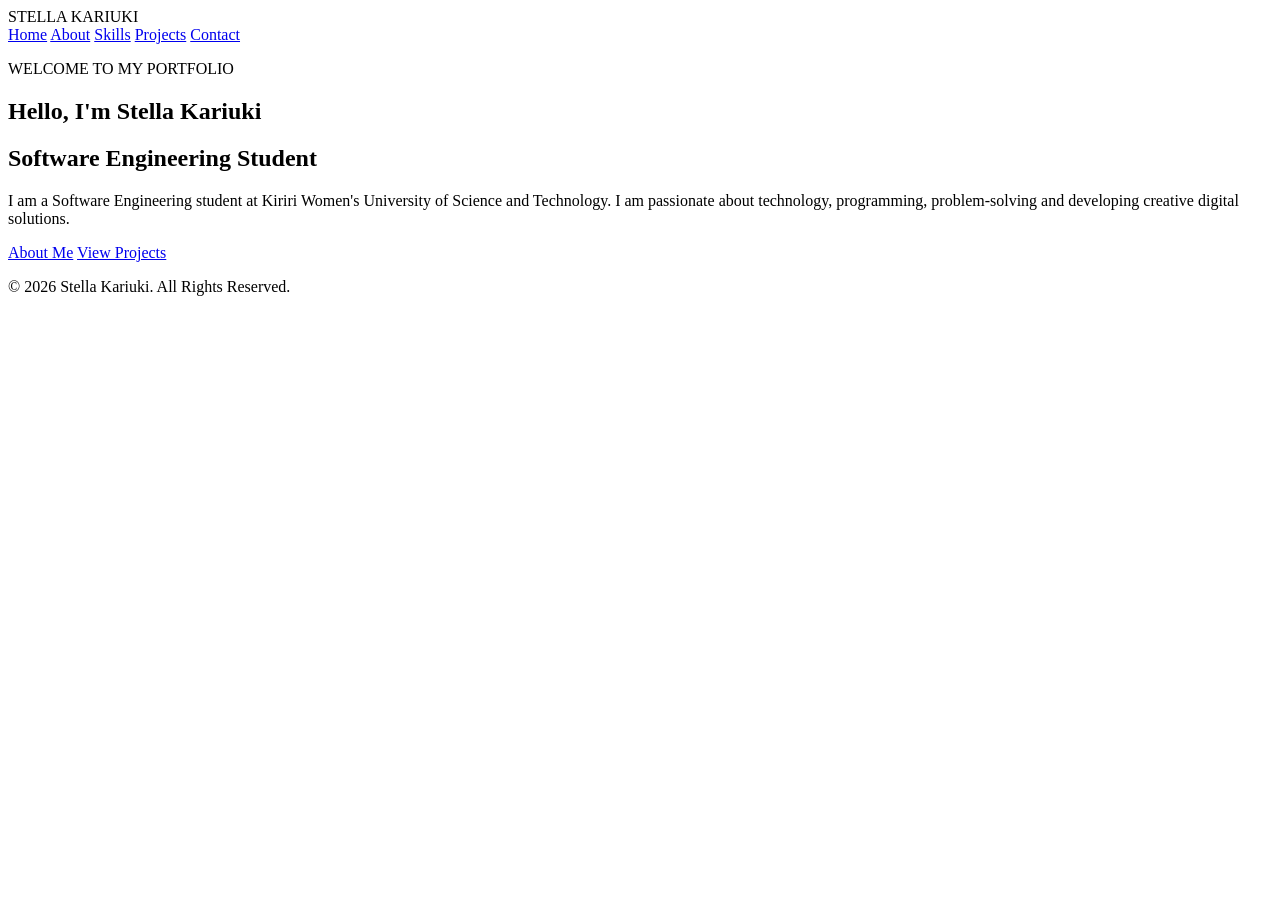
==== index.html @ 0471d2ca "Add files via upload" ====
<!DOCTYPE html>
<html lang="en">
<head>
    <meta charset="UTF-8">
    <meta name="viewport" content="width=device-width, initial-scale=1.0">
    <title>Stella Kariuki | Home</title>
    <link rel="stylesheet" href="css/style.css">
</head>
<body>

<header>
    <div class="logo">STELLA KARIUKI</div>

    <nav>
        <a href="index.html" class="active">Home</a>
        <a href="about.html">About</a>
        <a href="skills.html">Skills</a>
        <a href="projects.html">Projects</a>
        <a href="contact.html">Contact</a>
    </nav>
</header>

<section class="home">
    <div class="home-content">
        <p class="welcome">WELCOME TO MY PORTFOLIO</p>

        <h1>Hello, I'm <span>Stella Kariuki</span></h1>

        <h2>Software Engineering Student</h2>

        <p>
            I am a Software Engineering student at
            Kiriri Women's University of Science and Technology.
            I am passionate about technology, programming,
            problem-solving and developing creative digital solutions.
        </p>

        <div class="home-buttons">
            <a href="about.html" class="btn">About Me</a>
            <a href="projects.html" class="btn secondary">View Projects</a>
        </div>
    </div>
</section>

<footer>
    <p>&copy; 2026 Stella Kariuki. All Rights Reserved.</p>
</footer>

</body>
</html>
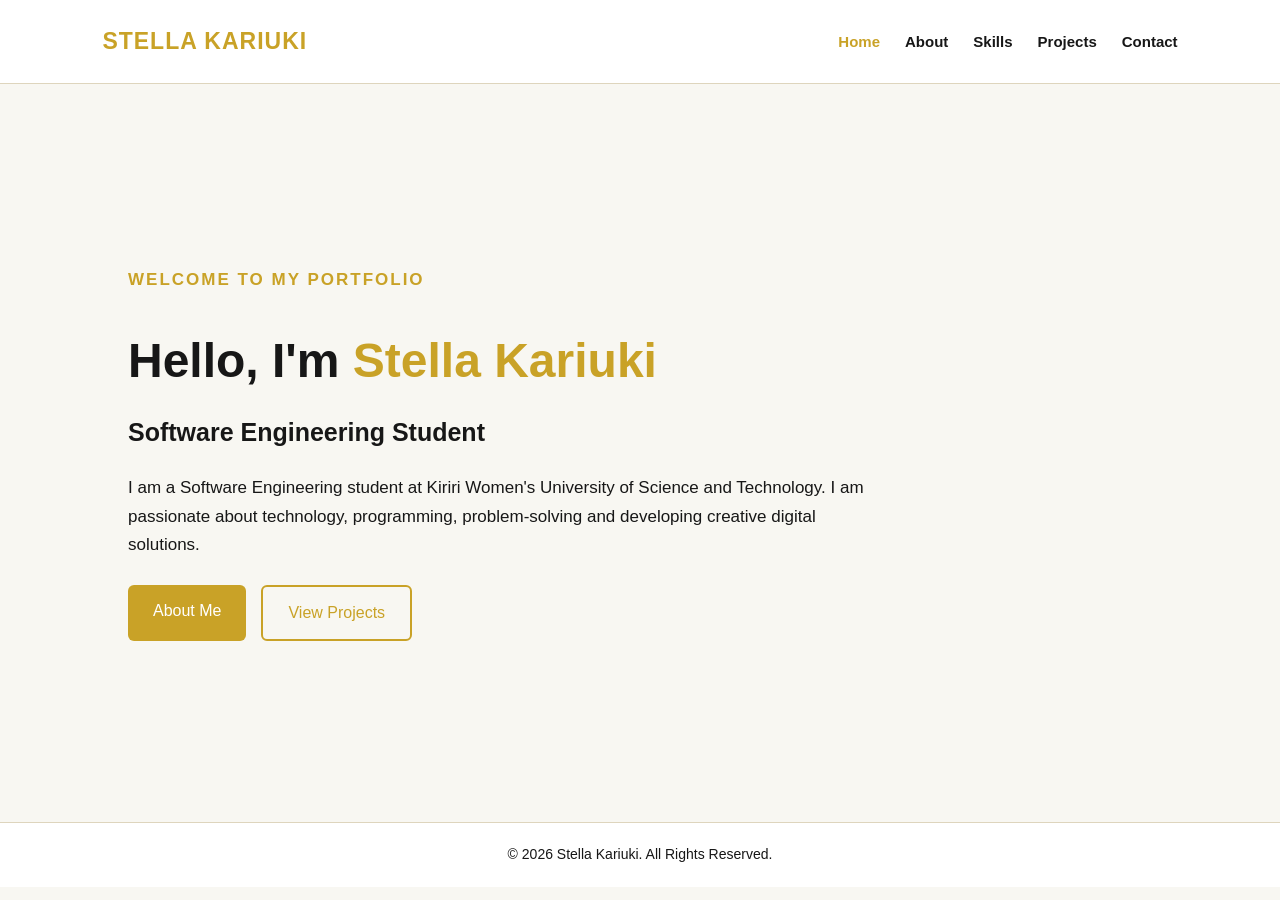
==== commit c6bdf4c7: "Add files via upload" ====
--- a/index.html
+++ b/index.html
@@ -4,7 +4,7 @@
     <meta charset="UTF-8">
     <meta name="viewport" content="width=device-width, initial-scale=1.0">
     <title>Stella Kariuki | Home</title>
-    <link rel="stylesheet" href="css/style.css">
+    <link rel="stylesheet" href="style.css">
 </head>
 <body>
 
--- a/style.css
+++ b/style.css
@@ -0,0 +1,336 @@
+/* =================================
+   STELLA KARIUKI PORTFOLIO
+   MAIN STYLESHEET
+================================= */
+
+/* COLOUR SETTINGS */
+
+:root {
+    --primary-color: #C9A227;
+    --secondary-color: #806316;
+    --background-color: #F8F7F2;
+    --text-color: #171717;
+    --white: #FFFFFF;
+    --light-color: #F1EBD9;
+    --border-color: #DED5BD;
+}
+
+/* GENERAL SETTINGS */
+
+* {
+    margin: 0;
+    padding: 0;
+    box-sizing: border-box;
+}
+
+body {
+    font-family: Arial, sans-serif;
+    background-color: var(--background-color);
+    color: var(--text-color);
+    line-height: 1.7;
+}
+
+a {
+    text-decoration: none;
+}
+
+/* HEADER */
+
+header {
+    display: flex;
+    justify-content: space-between;
+    align-items: center;
+    padding: 22px 8%;
+    background-color: var(--white);
+    border-bottom: 1px solid var(--border-color);
+}
+
+.logo {
+    font-size: 23px;
+    font-weight: bold;
+    color: var(--primary-color);
+    letter-spacing: 1px;
+}
+
+nav {
+    display: flex;
+    gap: 25px;
+}
+
+nav a {
+    color: var(--text-color);
+    font-size: 15px;
+    font-weight: 600;
+    transition: 0.3s;
+}
+
+nav a:hover,
+nav a.active {
+    color: var(--primary-color);
+}
+
+/* HOME PAGE */
+
+.home {
+    min-height: 82vh;
+    display: flex;
+    align-items: center;
+    padding: 60px 10%;
+}
+
+.home-content {
+    max-width: 750px;
+}
+
+.welcome {
+    color: var(--primary-color);
+    font-size: 14px;
+    font-weight: bold;
+    letter-spacing: 2px;
+    margin-bottom: 15px;
+}
+
+.home h1 {
+    font-size: 48px;
+    margin-bottom: 10px;
+}
+
+.home h1 span,
+.section-heading h1 span {
+    color: var(--primary-color);
+}
+
+.home h2 {
+    font-size: 25px;
+    margin-bottom: 20px;
+}
+
+.home-content p {
+    font-size: 17px;
+    margin-bottom: 25px;
+}
+
+/* HOME BUTTONS */
+
+.home-buttons {
+    display: flex;
+    gap: 15px;
+    flex-wrap: wrap;
+}
+
+.btn {
+    display: inline-block;
+    padding: 12px 25px;
+    background-color: var(--primary-color);
+    color: var(--white);
+    border-radius: 6px;
+    transition: 0.3s;
+}
+
+.btn:hover {
+    background-color: var(--secondary-color);
+}
+
+.btn.secondary {
+    background-color: transparent;
+    color: var(--primary-color);
+    border: 2px solid var(--primary-color);
+}
+
+/* GENERAL PAGE SECTIONS */
+
+.page-section {
+    min-height: 80vh;
+    padding: 65px 8%;
+}
+
+.section-heading {
+    text-align: center;
+    margin-bottom: 45px;
+}
+
+.section-heading h1 {
+    font-size: 40px;
+    margin-bottom: 12px;
+}
+
+.section-heading > p:last-child {
+    color: #716b7a;
+}
+
+/* ABOUT PAGE */
+
+.about-container {
+    display: grid;
+    grid-template-columns: 1.5fr 1fr;
+    gap: 30px;
+}
+
+.about-text,
+.education-box,
+.about-extra {
+    background-color: var(--white);
+    padding: 30px;
+    border-radius: 10px;
+    border: 1px solid var(--border-color);
+}
+
+.about-text h2,
+.education-box h2,
+.about-extra h2 {
+    color: var(--primary-color);
+    margin-bottom: 15px;
+}
+
+.about-text p {
+    margin-bottom: 15px;
+}
+
+.education-box h3 {
+    margin-bottom: 12px;
+}
+
+.about-extra {
+    margin-top: 30px;
+}
+
+/* SKILLS PAGE */
+
+.skills-container {
+    display: grid;
+    grid-template-columns: repeat(3, 1fr);
+    gap: 25px;
+}
+
+.skill-card {
+    padding: 30px;
+    background-color: var(--white);
+    border: 1px solid var(--border-color);
+    border-radius: 10px;
+    transition: 0.3s;
+}
+
+.skill-card h2 {
+    color: var(--primary-color);
+    margin-bottom: 10px;
+}
+
+.skill-card:hover {
+    transform: translateY(-5px);
+    box-shadow: 0 8px 20px rgba(0, 0, 0, 0.08);
+}
+
+/* PROJECTS PAGE */
+
+.projects-container {
+    display: grid;
+    grid-template-columns: repeat(3, 1fr);
+    gap: 25px;
+}
+
+.project-card {
+    background-color: var(--white);
+    padding: 30px;
+    border: 1px solid var(--border-color);
+    border-radius: 10px;
+    transition: 0.3s;
+}
+
+.project-card h2 {
+    color: var(--primary-color);
+    margin-bottom: 15px;
+}
+
+.project-card p {
+    margin-bottom: 15px;
+}
+
+.project-card:hover {
+    transform: translateY(-5px);
+    box-shadow: 0 8px 20px rgba(0, 0, 0, 0.08);
+}
+
+.technology {
+    color: var(--secondary-color);
+    font-size: 14px;
+    font-weight: bold;
+}
+
+/* CONTACT PAGE */
+
+.contact-container {
+    display: grid;
+    grid-template-columns: repeat(2, 1fr);
+    gap: 30px;
+    max-width: 900px;
+    margin: auto;
+}
+
+.contact-card {
+    background-color: var(--white);
+    padding: 35px;
+    text-align: center;
+    border: 1px solid var(--border-color);
+    border-radius: 10px;
+}
+
+.contact-card h2 {
+    color: var(--primary-color);
+    margin-bottom: 15px;
+}
+
+.contact-card p {
+    margin-bottom: 15px;
+}
+
+.contact-card a {
+    color: var(--secondary-color);
+    font-weight: bold;
+    overflow-wrap: anywhere;
+}
+
+/* FOOTER */
+
+footer {
+    background-color: var(--white);
+    border-top: 1px solid var(--border-color);
+    text-align: center;
+    padding: 20px;
+    margin-top: auto;
+    font-size: 14px;
+}
+
+/* RESPONSIVE DESIGN */
+
+@media (max-width: 768px) {
+
+    header {
+        flex-direction: column;
+        gap: 15px;
+    }
+
+    nav {
+        flex-wrap: wrap;
+        justify-content: center;
+        gap: 15px;
+    }
+
+    .home {
+        padding: 50px 7%;
+    }
+
+    .home h1 {
+        font-size: 35px;
+    }
+
+    .about-container,
+    .skills-container,
+    .projects-container,
+    .contact-container {
+        grid-template-columns: 1fr;
+    }
+
+    .section-heading h1 {
+        font-size: 32px;
+    }
+}
